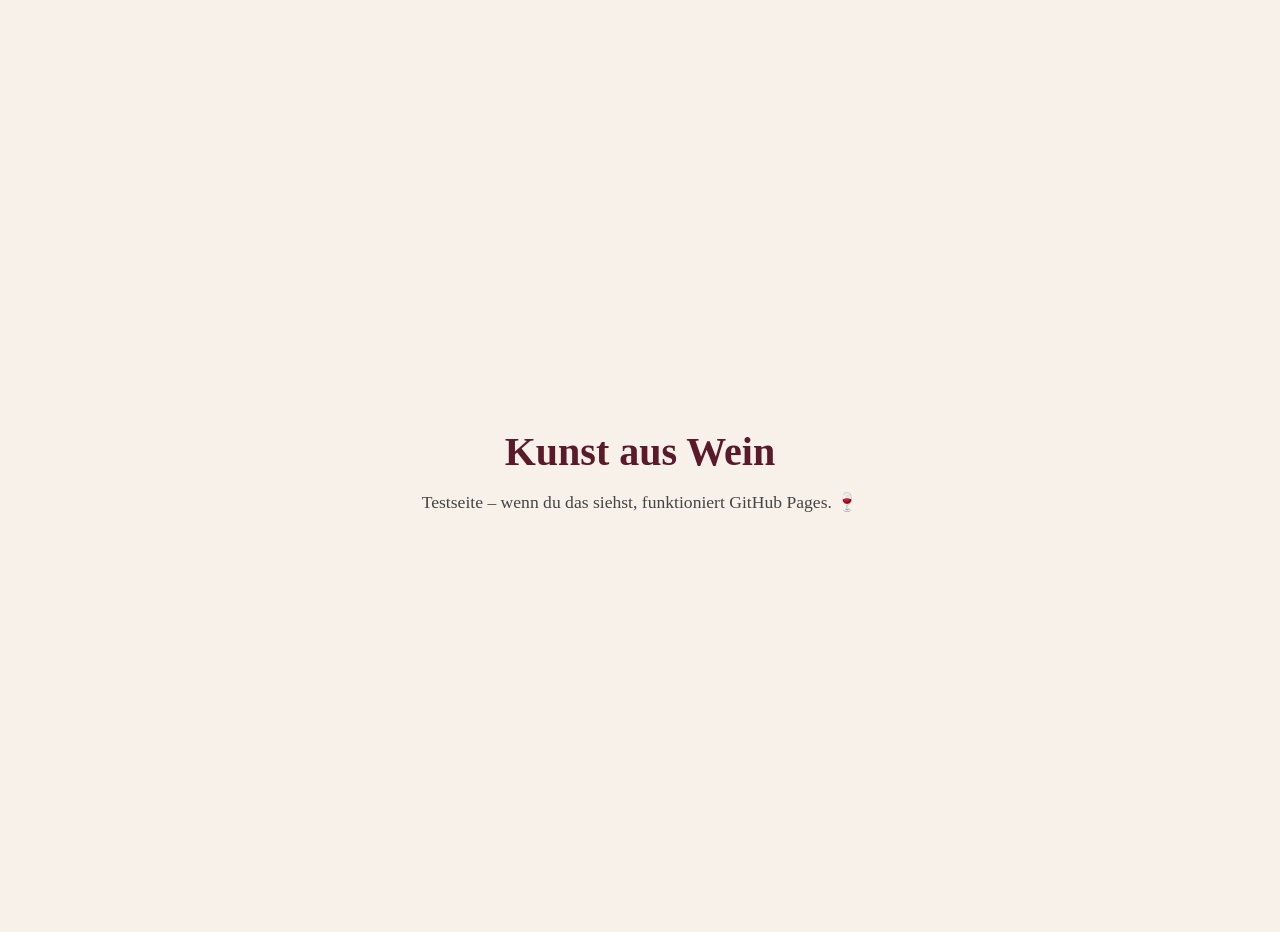
==== index.html @ 2b826298 "Add files via upload" ====
<!DOCTYPE html>
<html lang="de">
<head>
  <meta charset="UTF-8">
  <meta name="viewport" content="width=device-width, initial-scale=1">
  <title>Kunst aus Wein – Testseite</title>
  <style>
    body {
      margin: 0;
      min-height: 100vh;
      display: flex;
      align-items: center;
      justify-content: center;
      background: #f7f1ea;
      color: #5a1a2a;
      font-family: Georgia, serif;
      text-align: center;
      padding: 16px;
    }
    h1 { font-size: 2.5rem; margin-bottom: 0.5rem; }
    p { font-size: 1.1rem; color: #444; }
  </style>
</head>
<body>
  <div>
    <h1>Kunst aus Wein</h1>
    <p>Testseite – wenn du das siehst, funktioniert GitHub Pages. 🍷</p>
  </div>
</body>
</html>
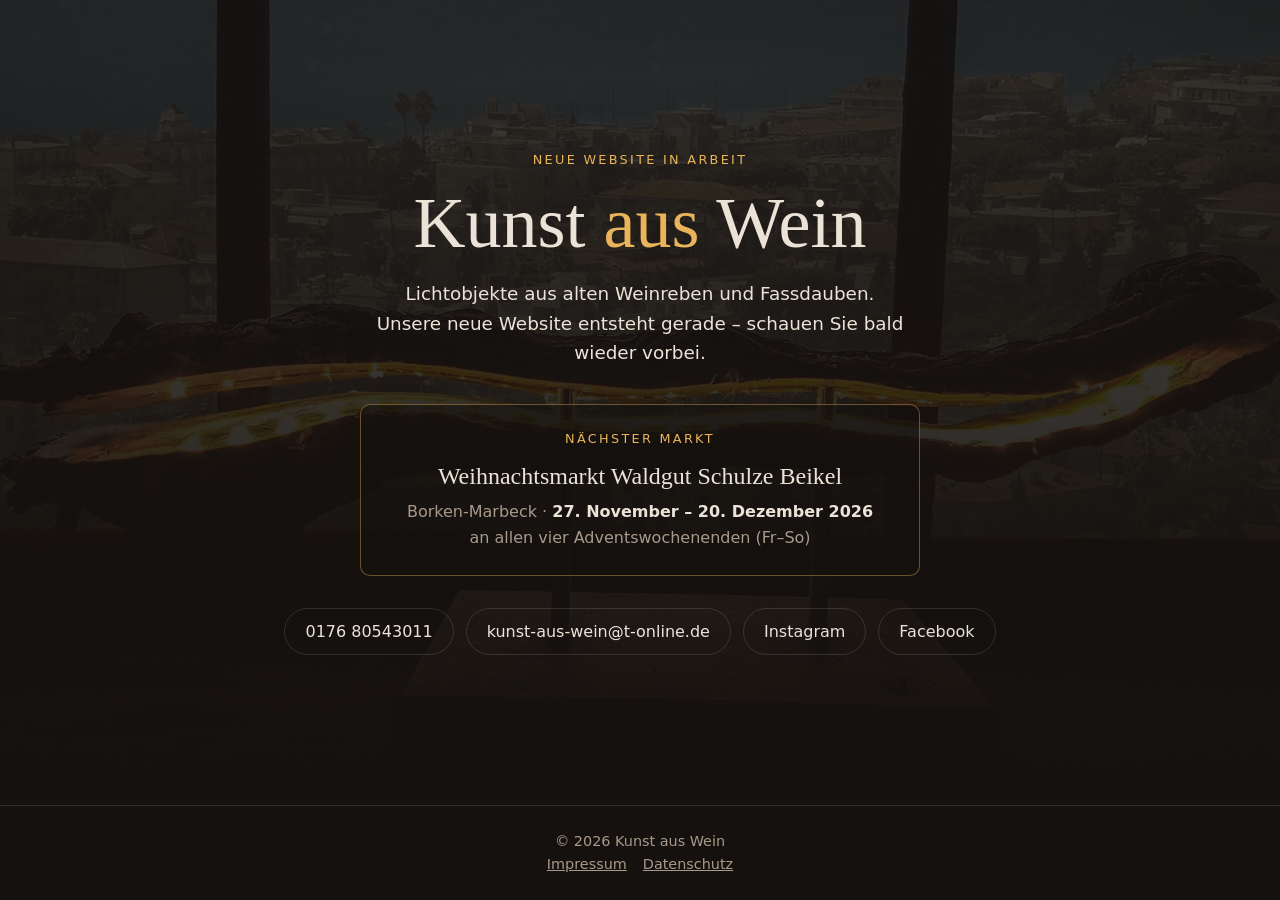
==== commit ce0d9058: "Add files via upload" ====
--- a/index.html
+++ b/index.html
@@ -3,28 +3,73 @@
 <head>
   <meta charset="UTF-8">
   <meta name="viewport" content="width=device-width, initial-scale=1">
-  <title>Kunst aus Wein – Testseite</title>
+  <title>Kunst aus Wein – Lichtobjekte aus Weinreben und Fassdauben</title>
+  <meta name="description" content="Handgefertigte Lichtobjekte aus alten Weinreben und Fassdauben – Unikate aus Bochum. Unsere neue Website entsteht gerade.">
   <style>
+    :root { --bg: #15110e; --text: #ece3d8; --muted: #a89a8a; --gold: #e9b45a; --line: rgba(236,227,216,0.14); }
+    * { box-sizing: border-box; }
     body {
-      margin: 0;
-      min-height: 100vh;
-      display: flex;
-      align-items: center;
-      justify-content: center;
-      background: #f7f1ea;
-      color: #5a1a2a;
-      font-family: Georgia, serif;
-      text-align: center;
-      padding: 16px;
+      margin: 0; min-height: 100vh; display: flex; flex-direction: column;
+      background: var(--bg); color: var(--text);
+      font-family: system-ui, -apple-system, "Segoe UI", Roboto, sans-serif; line-height: 1.6;
     }
-    h1 { font-size: 2.5rem; margin-bottom: 0.5rem; }
-    p { font-size: 1.1rem; color: #444; }
+    .hero {
+      position: relative; flex: 1; display: flex; align-items: center;
+      background: url("bilder/leuchte-rebe.jpg") center 60% / cover no-repeat;
+      padding: 72px 20px;
+    }
+    .hero::after {
+      content: ""; position: absolute; inset: 0;
+      background: linear-gradient(to bottom, rgba(21,17,14,0.75), rgba(21,17,14,0.88) 55%, var(--bg));
+    }
+    .inner { position: relative; z-index: 1; max-width: 760px; margin: 0 auto; text-align: center; }
+    .eyebrow { color: var(--gold); text-transform: uppercase; letter-spacing: 0.18em; font-size: 0.8rem; margin: 0 0 14px; }
+    h1 { font-family: Georgia, "Times New Roman", serif; font-weight: 500; font-size: clamp(2.6rem, 8vw, 4.5rem); line-height: 1.1; margin: 0 0 16px; }
+    h1 span { color: var(--gold); }
+    .lead { font-size: 1.15rem; margin: 0 auto 36px; max-width: 46ch; }
+    .box {
+      border: 1px solid rgba(233,180,90,0.4); border-radius: 10px; padding: 24px;
+      background: rgba(21,17,14,0.6); margin: 0 auto 32px; max-width: 560px;
+    }
+    .box h2 { font-family: Georgia, serif; font-weight: 500; font-size: 1.5rem; margin: 0 0 4px; }
+    .box p { margin: 0; color: var(--muted); }
+    .box .eyebrow { color: var(--gold); }
+    .box strong { color: var(--text); font-weight: 600; }
+    .contact { display: flex; flex-wrap: wrap; justify-content: center; gap: 12px; }
+    .contact a {
+      color: var(--text); text-decoration: none; border: 1px solid var(--line);
+      border-radius: 999px; padding: 10px 20px; transition: border-color .2s, color .2s;
+    }
+    .contact a:hover { border-color: var(--gold); color: var(--gold); }
+    footer { border-top: 1px solid var(--line); padding: 24px 20px; text-align: center; color: var(--muted); font-size: 0.9rem; }
+    footer a { color: var(--muted); margin: 0 8px; }
   </style>
 </head>
 <body>
-  <div>
-    <h1>Kunst aus Wein</h1>
-    <p>Testseite – wenn du das siehst, funktioniert GitHub Pages. 🍷</p>
-  </div>
+  <main class="hero">
+    <div class="inner">
+      <p class="eyebrow">Neue Website in Arbeit</p>
+      <h1>Kunst <span>aus</span> Wein</h1>
+      <p class="lead">Lichtobjekte aus alten Weinreben und Fassdauben. Unsere neue Website entsteht gerade – schauen Sie bald wieder vorbei.</p>
+
+      <div class="box">
+        <p class="eyebrow" style="margin-bottom:8px">Nächster Markt</p>
+        <h2>Weihnachtsmarkt Waldgut Schulze Beikel</h2>
+        <p>Borken-Marbeck · <strong>27. November – 20. Dezember 2026</strong><br>an allen vier Adventswochenenden (Fr–So)</p>
+      </div>
+
+      <div class="contact">
+        <a href="tel:+4917680543011">0176 80543011</a>
+        <a href="mailto:kunst-aus-wein@t-online.de">kunst-aus-wein@t-online.de</a>
+        <a href="https://www.instagram.com/kunstauswein" target="_blank" rel="noopener">Instagram</a>
+        <a href="https://www.facebook.com/kunstauswein" target="_blank" rel="noopener">Facebook</a>
+      </div>
+    </div>
+  </main>
+
+  <footer>
+    © 2026 Kunst aus Wein
+    <br><a href="impressum.html">Impressum</a><a href="datenschutz.html">Datenschutz</a>
+  </footer>
 </body>
 </html>
